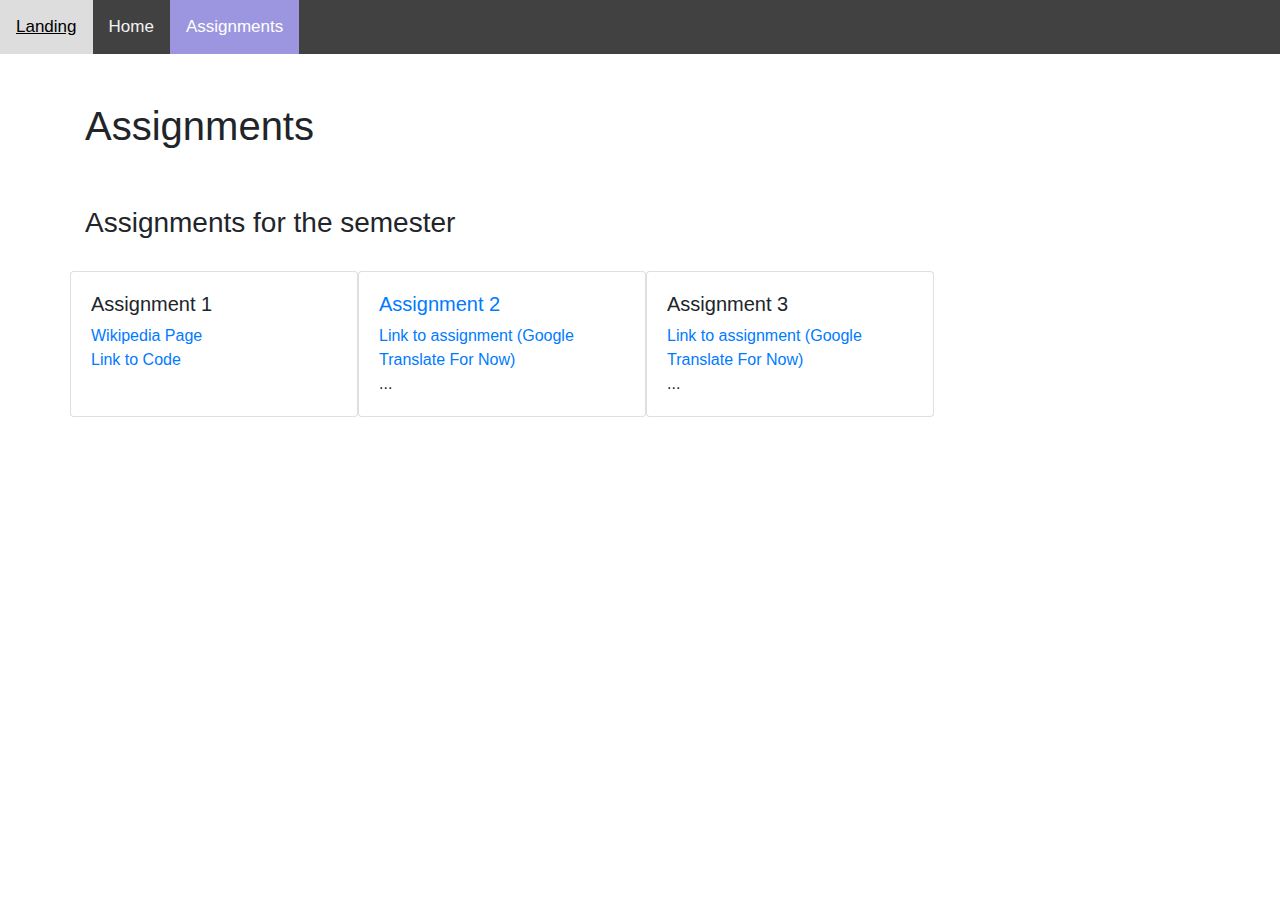
==== assignments.html @ 3d491670 "new folder" ====
<!doctype html>
<html lang="en">
    <head>
        <meta name="viewport" content="width=device-width, initial-scale=1">
        <style>
        body {
        margin: 0;
        font-family: Arial, Helvetica, sans-serif;
        }
    
        .topnav {
        overflow: hidden;
        background-color: rgb(65, 65, 65);
        }
    
        .topnav a {
        float: left;
        color: #f2f2f2;
        text-align: center;
        padding: 14px 16px;
        text-decoration: none;
        font-size: 17px;
        }
    
        .topnav a.right {
        float: right;
        color: #f2f2f2;
        }
    
        .topnav a:hover {
        background-color: #ddd;
        color: black;
        }
    
        .topnav a.active {
        background-color: #9c95e0;
        color: white;
        }
        </style>
        </head>
        <body>
          <div class="topnav">
            <a href="index.html">Landing</a>
            <a href="portal.html">Home</a>
            <a class="active" href="assignments.html">Assignments <span class="sr-only">(current)</span></a>
    
            <!-- <p style="text-align:right;">
                <a class="right" href="https://github.com/winmy-chiu">
                    <img alt="by Dave Gandy in flaticon" src="github.png"  width="20" height="20">
                </a>
            </p> -->
          </div>
        <br>
    
        </body>
      <head>
        <title>Bootstrap 4 Example</title>
            <meta charset="utf-8">
            <meta name="viewport" content="width=device-width, initial-scale=1">
            <link rel="stylesheet" href="https://maxcdn.bootstrapcdn.com/bootstrap/4.5.2/css/bootstrap.min.css">
            <script src="https://ajax.googleapis.com/ajax/libs/jquery/3.5.1/jquery.min.js"></script>
            <script src="https://cdnjs.cloudflare.com/ajax/libs/popper.js/1.16.0/umd/popper.min.js"></script>
            <script src="https://maxcdn.bootstrapcdn.com/bootstrap/4.5.2/js/bootstrap.min.js"></script>
      </head>
    <body>

    <head>
        <title>Assignments</title>
    </head>
    <br>
    <body>
        <div class="container">
          <h1>Assignments</h1>
          <br><br>
            <h3>Assignments for the semester</h3>
            <br>
            <div class="row">
                <div class="card" style="width: 18rem;">
                    <!-- <img class="card-img-top" src="Project1.jpg" alt="quacks" height="300px" width="200px"> -->
                    <div class="card-body">
                        <h5>Assignment 1</h5>
                        <a href="https://winmy-chiu.github.io/lab2_Fall2023_CSCI3150/"> Wikipedia Page</a>
                       
            <!-- <li><a href="wikipedia.html">Wikipedia Page</a></li> -->
                      <br>
                      <a href="https://github.com/winmy-chiu/Fall2023_UniversalDesign_WinmyChiu/blob/main/wikipedia.html">Link to Code</p>
                    </div>
                </div>
                <div class="card" style="width: 18rem;">
                    <!-- <img class="card-img-top" src="math.png" alt="by by FDelaplace from amazon" height="300px" width="200px"> -->
                    <div class="card-body">
                        <h5>Assignment 2</h5>
                        <a href="https://translate.google.com/"> Link to assignment (Google Translate For Now)
                        </a>
                      <p class="card-text">...</p>
                    </div>
                </div>
                <div class="card" style="width: 18rem;">
                    <!-- <img class="card-img-top" src="github.png" alt="by Dave Gandy in flaticon" height="300px" width="200px"> -->
                    <div class="card-body">
                        <h5>Assignment 3</h5>
                        <a href="https://translate.google.com/"> Link to assignment (Google Translate For Now)
                        </a>
                      <p class="card-text">...</p>
                    </div>
                </div>
            </div>
            <br>
        </div>
    </body>
    <br>
    <!--<footer class="bg-light text-center text-lg-start">
        <div class="text-center p-3" style="background-color: rgba(0, 0, 0, 0.2);">
              <head>
                <title>HTML Image as link</title>
             </head>
             <body>
             </body> 
        </div>
      </footer>-->
</html>
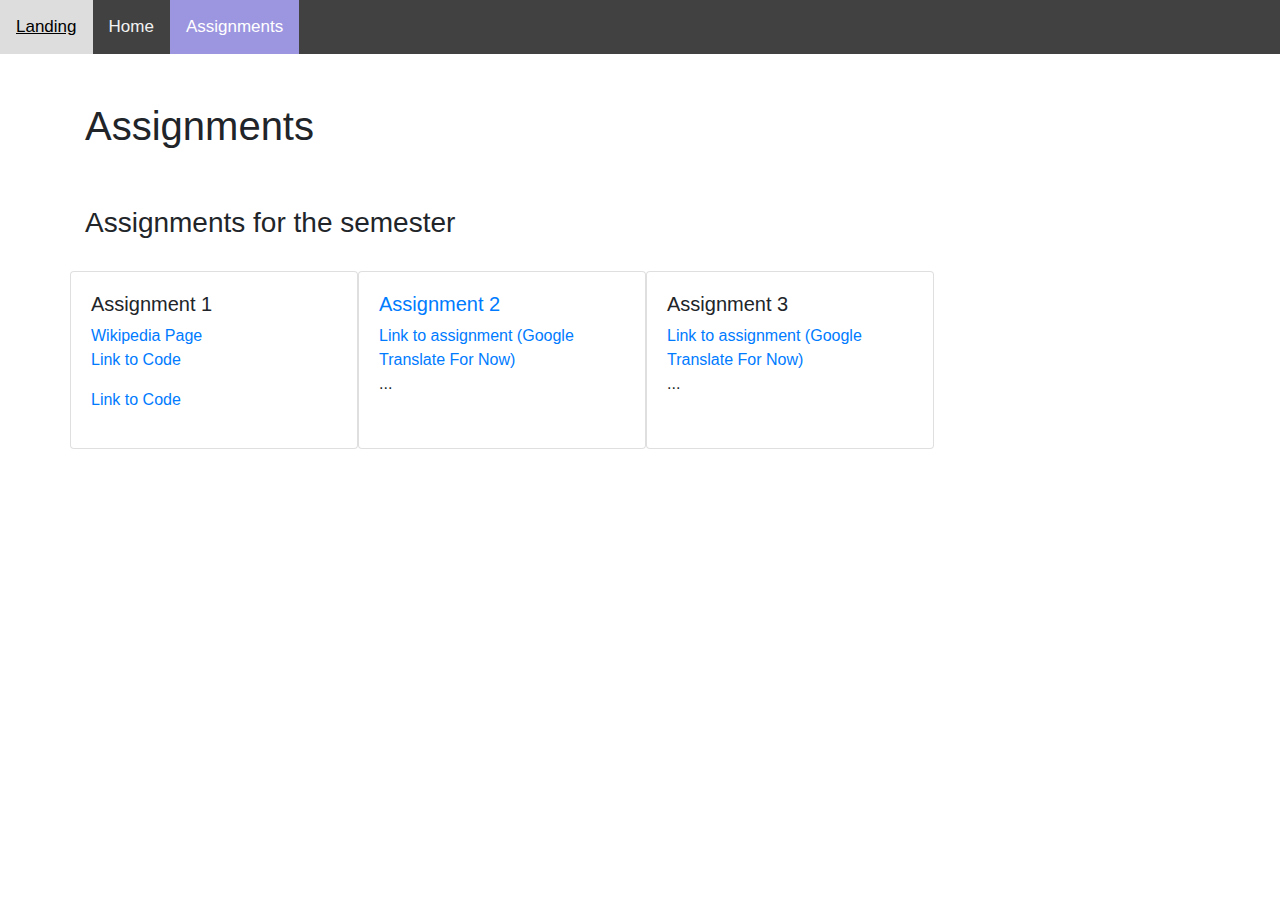
==== commit 262d9808: "up" ====
--- a/assignments.html
+++ b/assignments.html
@@ -83,7 +83,8 @@
                        
             <!-- <li><a href="wikipedia.html">Wikipedia Page</a></li> -->
                       <br>
-                      <a href="https://github.com/winmy-chiu/Fall2023_UniversalDesign_WinmyChiu/blob/main/wikipedia.html">Link to Code</p>
+                      <a href="https://github.com/winmy-chiu/lab2_Fall2023_CSCI3150/blob/main/index.html">Link to Code</p>
+                        <a href="https://github.com/winmy-chiu/lab2_Fall2023_CSCI3150/blob/main/index.html">Link to Code</p>
                     </div>
                 </div>
                 <div class="card" style="width: 18rem;">
